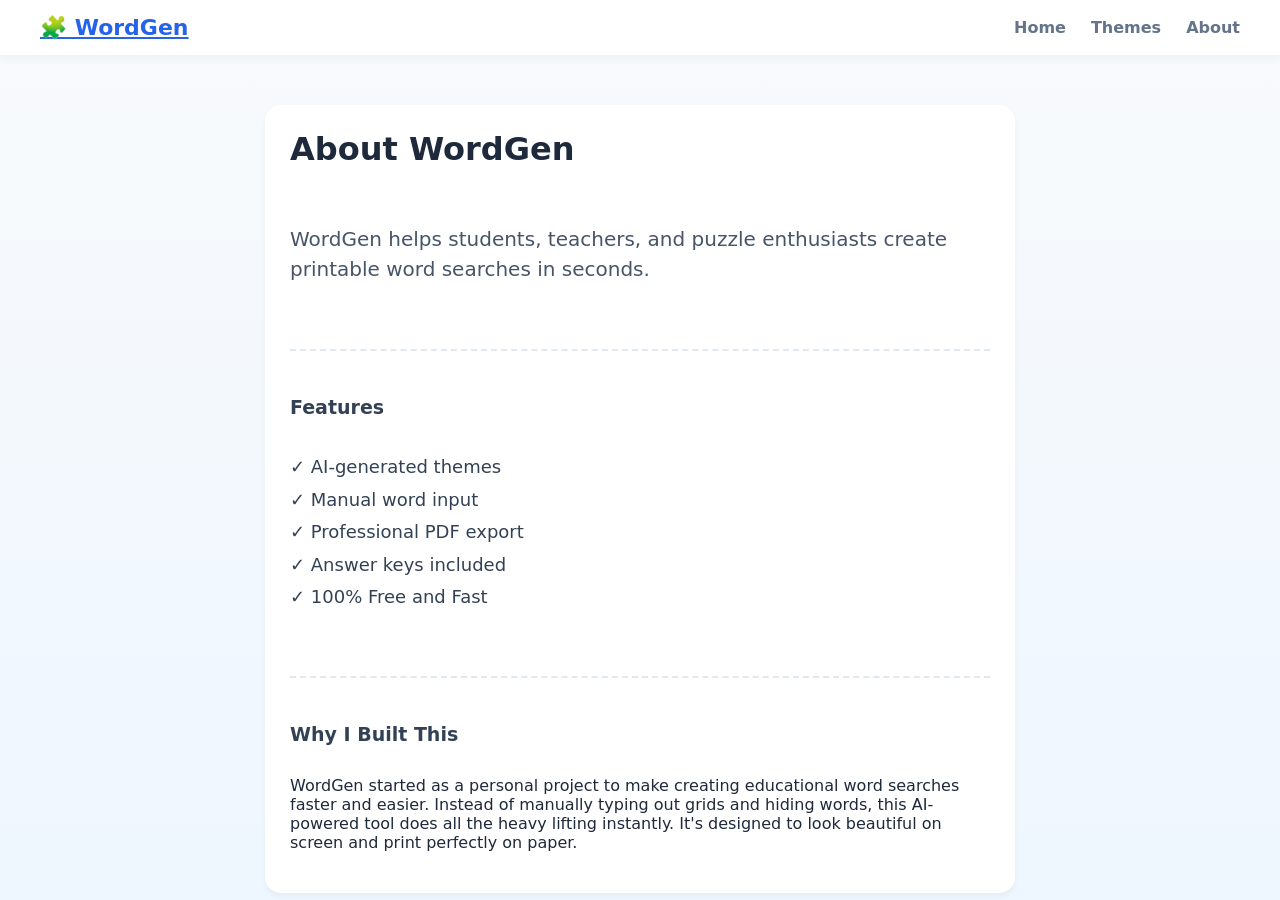
==== templates/about.html @ a491952c "Seperate Pages Add" ====
<!DOCTYPE html>
<html lang="en">
<head>
    <meta charset="UTF-8">
    <meta name="viewport" content="width=device-width, initial-scale=1.0">
    <title>About | WordGen</title>
    <link rel="icon" type="image/svg+xml" href="/static/favicon.svg">
    <link rel="stylesheet" href="/static/style.css">
</head>
<body>
    <nav class="navbar">
        <a href="/" class="logo">🧩 WordGen</a>
        <ul class="nav-links">
            <li><a href="/">Home</a></li>
            <li><a href="/themes">Themes</a></li>
            <li><a href="/about" class="active">About</a></li>
        </ul>
    </nav>

    <div class="about-container card" style="margin-top: 50px;">
        <h1>About WordGen</h1>
        <p class="about-lead">WordGen helps students, teachers, and puzzle enthusiasts create printable word searches in seconds.</p>
        
        <hr>
        
        <h3>Features</h3>
        <ul class="feature-list">
            <li>✓ AI-generated themes</li>
            <li>✓ Manual word input</li>
            <li>✓ Professional PDF export</li>
            <li>✓ Answer keys included</li>
            <li>✓ 100% Free and Fast</li>
        </ul>

        <hr>

        <h3>Why I Built This</h3>
        <p>WordGen started as a personal project to make creating educational word searches faster and easier. Instead of manually typing out grids and hiding words, this AI-powered tool does all the heavy lifting instantly. It's designed to look beautiful on screen and print perfectly on paper.</p>
    </div>
</body>
</html>
---- static/style.css ----
body {
    font-family: 'Segoe UI', system-ui, sans-serif;
    background: linear-gradient(to bottom, #f8fafc, #eef6ff);
    color: #1e293b;
    margin: 0;
    padding: 0;
    min-height: 100vh;
}

/* Navbar */
.navbar {
    display: flex;
    justify-content: space-between;
    align-items: center;
    padding: 15px 40px;
    background: white;
    box-shadow: 0 2px 10px rgba(0,0,0,0.05);
}
.logo { font-size: 22px; font-weight: 800; color: #2563eb; }
.nav-links { list-style: none; display: flex; gap: 25px; margin: 0; padding: 0; }
.nav-links a { text-decoration: none; color: #64748b; font-weight: 600; transition: color 0.2s; }
.nav-links a:hover { color: #2563eb; }

/* Page Routing */
.page-content { display: none; padding-bottom: 80px; }
.page-content.active { display: block; animation: fadeIn 0.3s ease; }
@keyframes fadeIn { from { opacity: 0; transform: translateY(10px); } to { opacity: 1; transform: translateY(0); } }

/* Hero */
.hero { text-align: center; padding: 50px 20px 40px 20px; }
.hero h1 { font-size: 46px; margin: 0 0 10px 0; color: #0f172a; font-weight: 800; }
.hero p { font-size: 20px; color: #64748b; margin: 0; }

/* Home Layout */
.main-layout {
    display: flex;
    flex-wrap: wrap;
    gap: 40px;
    max-width: 1200px;
    margin: 0 auto;
    padding: 0 20px;
    justify-content: center;
    align-items: flex-start;
}

.controls-section { flex: 1; min-width: 320px; max-width: 400px; display: flex; flex-direction: column; gap: 25px; }

/* Cards & Inputs */
.card {
    background: white;
    padding: 25px;
    border-radius: 16px;
    box-shadow: 0 4px 6px rgba(0,0,0,0.04);
    display: flex;
    flex-direction: column;
    gap: 15px;
    transition: transform 0.2s ease, box-shadow 0.2s ease;
}
.card:hover { transform: translateY(-4px); box-shadow: 0 15px 30px rgba(0,0,0,0.1); }
.card h3 { margin: 0; color: #334155; font-size: 19px; }

input, textarea, select {
    padding: 14px;
    border: 2px solid #e2e8f0;
    border-radius: 10px;
    font-size: 15px;
    outline: none;
    transition: border-color 0.2s;
    font-family: inherit;
}
input:focus, textarea:focus, select:focus { border-color: #3b82f6; }

button {
    background-color: #3b82f6;
    color: white;
    border: none;
    padding: 14px;
    border-radius: 10px;
    cursor: pointer;
    font-size: 16px;
    font-weight: 700;
    transition: all 0.2s;
}
button:hover { background-color: #2563eb; transform: translateY(-2px); }
.alt-btn { background-color: #64748b; }
.alt-btn:hover { background-color: #475569; }

/* Stats Card */
.global-stats .stat-row { display: flex; justify-content: space-between; font-size: 15px; color: #475569; border-bottom: 1px solid #f1f5f9; padding-bottom: 8px; }
.global-stats .stat-row:last-child { border-bottom: none; padding-bottom: 0; }
.global-stats strong { color: #0f172a; }

/* Puzzle Area */
.puzzle-section { flex: 2; min-width: 350px; display: flex; flex-direction: column; align-items: center; width: 100%; }
#loading-message { font-size: 18px; font-weight: 600; color: #2563eb; margin-bottom: 20px; }

.puzzle-container {
    background: white;
    padding: 40px;
    border-radius: 24px;
    box-shadow: 0 20px 50px rgba(0,0,0,0.08);
    width: 100%;
    max-width: 650px;
    background-image: radial-gradient(#e2e8f0 2px, transparent 2px);
    background-size: 30px 30px;
}

.puzzle-stats { display: flex; justify-content: center; gap: 15px; margin-bottom: 30px; padding-bottom: 25px; border-bottom: 2px dashed #e2e8f0; }
.stat-badge { background: #eff6ff; color: #1d4ed8; padding: 8px 16px; border-radius: 8px; font-size: 15px; font-weight: 700; }

.grid {
    display: grid;
    gap: 4px;
    justify-content: center;
    margin-bottom: 40px;
    background: white;
    padding: 20px;
    border-radius: 12px;
    box-shadow: inset 0 0 0 2px #f1f5f9;
}
.cell { aspect-ratio: 1; display: flex; align-items: center; justify-content: center; font-weight: 800; font-size: 18px; color: #334155; background: #f8fafc; border-radius: 6px; }

.words-wrapper { background: white; padding: 20px; border-radius: 12px; }
.words-wrapper h3 { text-align: center; margin-top: 0; color: #475569; }
.word-list { list-style: none; padding: 0; display: flex; flex-wrap: wrap; gap: 12px; justify-content: center; margin: 0; }
.word-list li { background: #f1f5f9; border: 1px solid #e2e8f0; padding: 8px 16px; border-radius: 20px; font-size: 15px; font-weight: 700; color: #475569; }

.download-btn { margin-top: 30px; width: 100%; max-width: 650px; background: #10b981; font-size: 18px; padding: 16px; }
.download-btn:hover { background: #059669; }

/* Themes Page Grid */
.huge-theme-grid { display: grid; grid-template-columns: repeat(auto-fit, minmax(250px, 1fr)); gap: 20px; max-width: 1000px; margin: 0 auto; padding: 0 20px; }
.theme-card {
    background: white;
    font-size: 24px;
    font-weight: 700;
    padding: 40px 20px;
    text-align: center;
    border-radius: 16px;
    box-shadow: 0 4px 6px rgba(0,0,0,0.05);
    cursor: pointer;
    transition: all 0.2s ease;
    color: #1e293b;
    border: 2px solid transparent;
}
.theme-card:hover { transform: translateY(-5px) scale(1.02); box-shadow: 0 20px 40px rgba(0,0,0,0.1); border-color: #3b82f6; color: #3b82f6; }

/* About Page */
.about-container { max-width: 700px; margin: 0 auto; }
.about-container h1 { font-size: 32px; margin-top: 0; }
.about-lead { font-size: 20px; color: #475569; line-height: 1.5; }
.feature-list { list-style: none; padding: 0; font-size: 18px; line-height: 1.8; color: #334155; }
hr { border: none; border-top: 2px dashed #e2e8f0; margin: 30px 0; }

/* About Page Feature Cards */
.feature-card {
    font-size: 18px;
    padding: 25px 15px;
    cursor: default;
    box-shadow: 0 4px 6px rgba(0,0,0,0.04);
}

.feature-card:hover {
    transform: none;
    border-color: transparent;
    color: #1e293b;
    box-shadow: 0 4px 6px rgba(0,0,0,0.04);
}

/* Story Card matching the Theme design */
.about-story-card {
    background: white;
    max-width: 800px;
    margin: 0 auto;
    padding: 40px;
    border-radius: 16px;
    box-shadow: 0 4px 6px rgba(0,0,0,0.05);
    border: 2px solid transparent;
    transition: all 0.2s ease;
    text-align: center;
}

.about-story-card:hover {
    transform: translateY(-5px);
    box-shadow: 0 20px 40px rgba(0,0,0,0.1);
    border-color: #3b82f6;
}

.about-story-card h2 {
    font-size: 28px;
    margin-top: 0;
    margin-bottom: 16px;
    color: #0f172a;
}

.about-story-card p {
    font-size: 18px;
    line-height: 1.7;
    color: #475569;
    margin: 0;
}
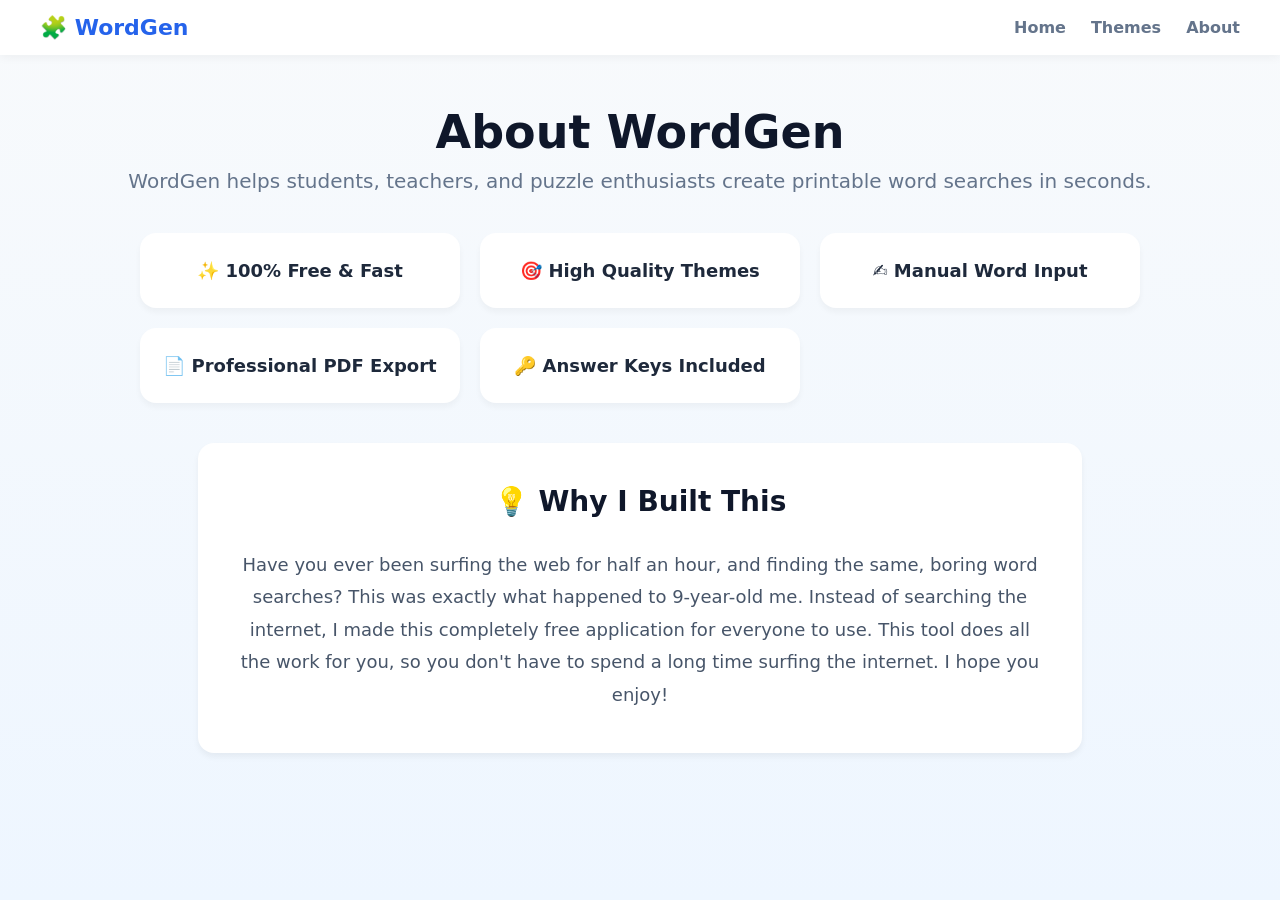
==== commit 154bae39: "Add Solve Features" ====
--- a/templates/about.html
+++ b/templates/about.html
@@ -3,13 +3,18 @@
 <head>
     <meta charset="UTF-8">
     <meta name="viewport" content="width=device-width, initial-scale=1.0">
-    <title>About | WordGen</title>
-    <link rel="icon" type="image/svg+xml" href="/static/favicon.svg">
+    <title>WordGen | About</title>
+    <link rel="icon" type="image/png" href="/static/logo.png">
     <link rel="stylesheet" href="/static/style.css">
+    <link rel="manifest" href="/static/manifest.json">
+    <meta name="theme-color" content="#3b82f6">
+    <meta name="apple-mobile-web-app-capable" content="yes">
+    <meta name="apple-mobile-web-app-status-bar-style" content="default">
+    <meta name="apple-mobile-web-app-title" content="WordGen">
 </head>
 <body>
     <nav class="navbar">
-        <a href="/" class="logo">🧩 WordGen</a>
+        <a href="/" class="logo" style="text-decoration: none;">🧩 WordGen</a>
         <ul class="nav-links">
             <li><a href="/">Home</a></li>
             <li><a href="/themes">Themes</a></li>
@@ -17,25 +22,41 @@
         </ul>
     </nav>
 
-    <div class="about-container card" style="margin-top: 50px;">
-        <h1>About WordGen</h1>
-        <p class="about-lead">WordGen helps students, teachers, and puzzle enthusiasts create printable word searches in seconds.</p>
-        
-        <hr>
-        
-        <h3>Features</h3>
-        <ul class="feature-list">
-            <li>✓ AI-generated themes</li>
-            <li>✓ Manual word input</li>
-            <li>✓ Professional PDF export</li>
-            <li>✓ Answer keys included</li>
-            <li>✓ 100% Free and Fast</li>
-        </ul>
+    <!-- PAGE: ABOUT -->
+    <div id="page-about" class="page-content active">
+        <header class="hero">
+            <h1>About WordGen</h1>
+            <p>WordGen helps students, teachers, and puzzle enthusiasts create printable word searches in seconds.</p>
+        </header>
 
-        <hr>
+        <div class="huge-theme-grid" style="margin-bottom: 40px;">
+            <!-- Feature Highlights Grid Cards -->
+            <div class="theme-card feature-card">✨ 100% Free & Fast</div>
+            <div class="theme-card feature-card">🎯 High Quality Themes</div>
+            <div class="theme-card feature-card">✍️ Manual Word Input</div>
+            <div class="theme-card feature-card">📄 Professional PDF Export</div>
+            <div class="theme-card feature-card">🔑 Answer Keys Included</div>
+        </div>
 
-        <h3>Why I Built This</h3>
-        <p>WordGen started as a personal project to make creating educational word searches faster and easier. Instead of manually typing out grids and hiding words, this AI-powered tool does all the heavy lifting instantly. It's designed to look beautiful on screen and print perfectly on paper.</p>
+        <!-- Story Card styled like a featured Theme Card -->
+        <div class="about-story-card card" style="max-width: 800px; margin: 0 auto; padding: 40px; text-align: center;">
+            <h2 style="font-size: 28px; margin-top: 0; color: #0f172a;">💡 Why I Built This</h2>
+            <p style="font-size: 18px; line-height: 1.8; color: #475569; margin-bottom: 0;">
+                Have you ever been surfing the web for half an hour, and finding the same, boring word searches? 
+                This was exactly what happened to 9-year-old me. Instead of searching the internet, I made this completely 
+                free application for everyone to use. This tool does all the work for you, so you don't have to spend a 
+                long time surfing the internet. I hope you enjoy!
+            </p>
+        </div>
     </div>
+    <script>
+    if ('serviceWorker' in navigator) {
+        window.addEventListener('load', () => {
+        navigator.serviceWorker.register('/static/sw.js')
+            .then(reg => console.log('Service Worker registered!'))
+            .catch(err => console.log('Service Worker registration failed:', err));
+        });
+    }
+    </script>
 </body>
 </html>
--- a/static/style.css
+++ b/static/style.css
@@ -198,4 +198,48 @@
     line-height: 1.7;
     color: #475569;
     margin: 0;
-}+}
+
+/* Play Button on Home Page */
+.play-btn { background: #8b5cf6; }
+.play-btn:hover { background: #7c3aed; }
+
+/* Solve Page UI */
+.solve-hud { display: flex; justify-content: space-between; align-items: center; background: white; padding: 15px 25px; border-radius: 12px; box-shadow: 0 4px 6px rgba(0,0,0,0.05); margin-bottom: 25px; width: 100%; max-width: 800px; }
+.solve-timer { font-size: 24px; font-weight: 800; color: #1e293b; font-variant-numeric: tabular-nums; }
+.progress-bar-container { flex: 1; margin: 0 20px; background: #e2e8f0; height: 12px; border-radius: 6px; overflow: hidden; }
+.progress-bar-fill { background: #10b981; height: 100%; width: 0%; transition: width 0.3s ease; }
+.hint-btn { background: #f59e0b; padding: 10px 20px; font-size: 14px; }
+.hint-btn:hover { background: #d97706; }
+
+.solve-layout { display: flex; flex-wrap: wrap; gap: 30px; max-width: 1000px; margin: 0 auto; justify-content: center; align-items: flex-start; }
+.solve-grid-container { flex: 2; min-width: 320px; max-width: 600px; background: white; padding: 20px; border-radius: 20px; box-shadow: 0 10px 30px rgba(0,0,0,0.08); }
+.solve-words-container { flex: 1; min-width: 250px; background: white; padding: 25px; border-radius: 20px; box-shadow: 0 10px 30px rgba(0,0,0,0.08); }
+
+.solve-grid { display: grid; gap: 4px; width: 100%; aspect-ratio: 1; user-select: none; }
+.solve-cell { display: flex; align-items: center; justify-content: center; font-weight: 800; font-size: clamp(14px, 4vw, 22px); color: #334155; background: #f8fafc; border-radius: 10%; cursor: pointer; transition: all 0.1s ease; }
+.solve-cell:hover { background: #e2e8f0; }
+
+/* Interactive Game States */
+.solve-cell.selected { background: #93c5fd; color: #1e40af; transform: scale(0.95); }
+.solve-cell.found { background: #10b981; color: white; }
+.solve-cell.glow { animation: pulseGlow 1.5s infinite; background: #fde68a; color: #b45309; }
+
+@keyframes pulseGlow {
+    0% { box-shadow: 0 0 0 0 rgba(245, 158, 11, 0.7); }
+    70% { box-shadow: 0 0 0 15px rgba(245, 158, 11, 0); }
+    100% { box-shadow: 0 0 0 0 rgba(245, 158, 11, 0); }
+}
+
+.solve-word-list { list-style: none; padding: 0; margin: 0; display: flex; flex-direction: column; gap: 10px; }
+.solve-word-list li { padding: 12px; background: #f1f5f9; border-radius: 8px; font-weight: 700; color: #475569; display: flex; align-items: center; transition: all 0.3s ease; }
+.solve-word-list li::before { content: '◻️'; margin-right: 10px; font-size: 14px; }
+.solve-word-list li.found { background: #d1fae5; color: #065f46; text-decoration: line-through; opacity: 0.6; }
+.solve-word-list li.found::before { content: '✅'; }
+
+/* Win Modal */
+.win-modal { position: fixed; top: 0; left: 0; width: 100%; height: 100%; background: rgba(0,0,0,0.5); display: flex; align-items: center; justify-content: center; z-index: 1000; opacity: 0; pointer-events: none; transition: opacity 0.3s ease; }
+.win-modal.active { opacity: 1; pointer-events: all; }
+.win-content { background: white; padding: 40px; border-radius: 20px; text-align: center; transform: translateY(20px); transition: transform 0.3s ease; }
+.win-modal.active .win-content { transform: translateY(0); }
+.win-content h2 { font-size: 36px; margin-top: 0; color: #10b981; }
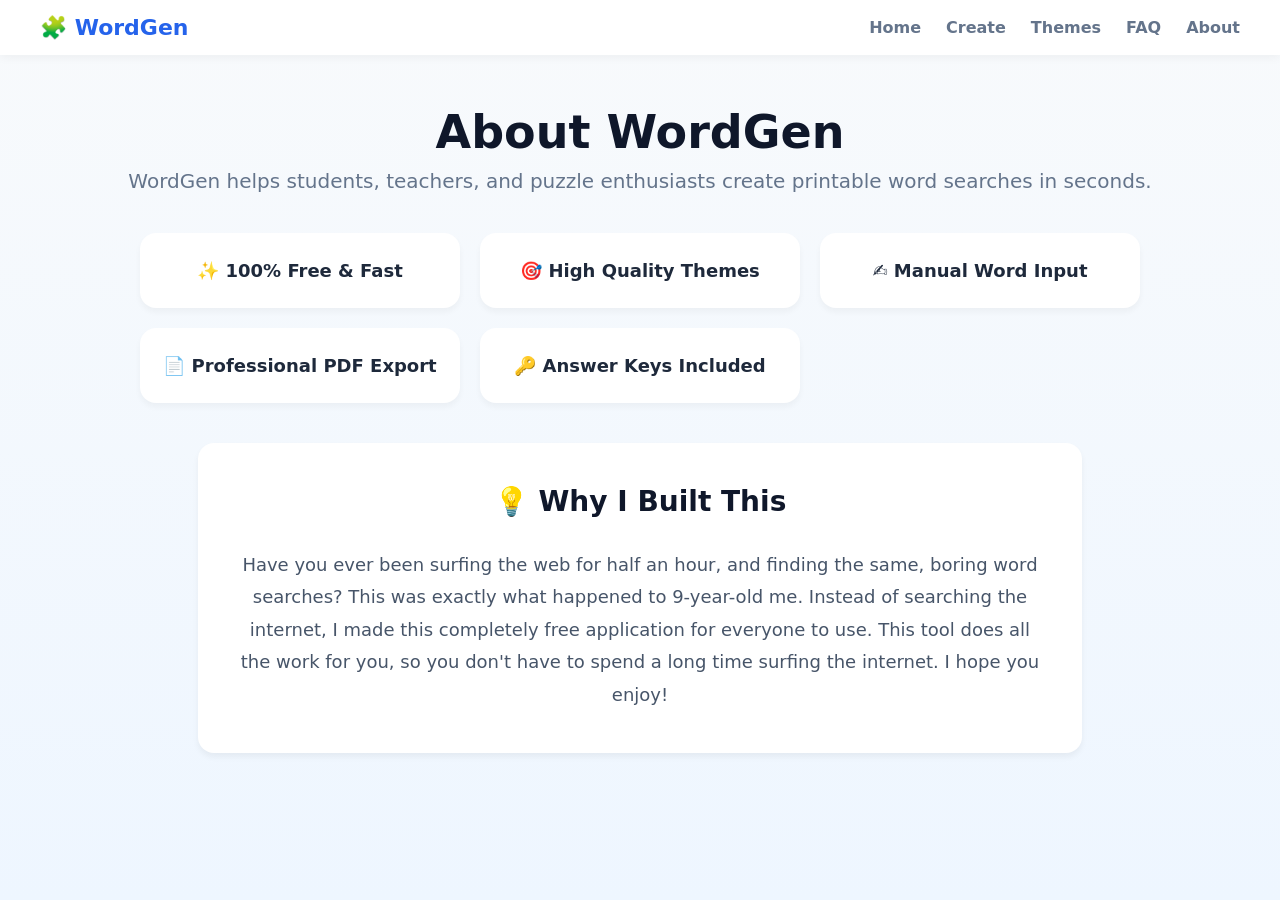
==== commit fbbcb62c: "Fixed several bugs, added Pause/Resume features, etc." ====
--- a/templates/about.html
+++ b/templates/about.html
@@ -17,8 +17,10 @@
         <a href="/" class="logo" style="text-decoration: none;">🧩 WordGen</a>
         <ul class="nav-links">
             <li><a href="/">Home</a></li>
+            <li><a href="/create">Create</a></li>
             <li><a href="/themes">Themes</a></li>
-            <li><a href="/about" class="active">About</a></li>
+            <li><a href="/faq">FAQ</a></li>
+            <li><a href="/about">About</a></li>
         </ul>
     </nav>
 
--- a/static/style.css
+++ b/static/style.css
@@ -242,4 +242,57 @@
 .win-modal.active { opacity: 1; pointer-events: all; }
 .win-content { background: white; padding: 40px; border-radius: 20px; text-align: center; transform: translateY(20px); transition: transform 0.3s ease; }
 .win-modal.active .win-content { transform: translateY(0); }
-.win-content h2 { font-size: 36px; margin-top: 0; color: #10b981; }+.win-content h2 { font-size: 36px; margin-top: 0; color: #10b981; }
+
+/* Redesign Styles */
+.hero-redesign {
+    background: linear-gradient(135deg, rgba(15, 23, 42, 0.85), rgba(59, 130, 246, 0.8)), url('data:image/svg+xml;utf8,<svg width="40" height="40" viewBox="0 0 40 40" xmlns="http://www.w3.org/2000/svg"><circle cx="20" cy="20" r="1.5" fill="rgba(255,255,255,0.15)"/></svg>');
+    background-size: cover, 40px 40px;
+    color: white;
+    padding: 80px 20px;
+    text-align: center;
+    border-radius: 0 0 40px 40px;
+    margin-bottom: 40px;
+    box-shadow: 0 10px 30px rgba(0,0,0,0.1);
+}
+.hero-title { font-size: 48px; margin-bottom: 20px; font-weight: 800; line-height: 1.2; }
+.hero-subtitle { font-size: 20px; color: #e2e8f0; margin-bottom: 35px; line-height: 1.5; }
+.hero-buttons { display: flex; gap: 20px; justify-content: center; }
+.primary-btn { background: #10b981; font-size: 18px; padding: 15px 30px; border: none; border-radius: 8px; color: white; cursor: pointer; font-weight: bold;}
+.primary-btn:hover { background: #059669; }
+.secondary-btn { background: transparent; border: 2px solid white; color: white; font-size: 18px; padding: 15px 30px; border-radius: 8px; cursor: pointer; font-weight: bold;}
+.secondary-btn:hover { background: rgba(255,255,255,0.1); }
+
+.daily-card-container { display: flex; justify-content: center; margin: -80px auto 40px auto; padding: 0 20px; position: relative; z-index: 10; max-width: 600px; }
+.daily-card { width: 100%; border: 3px solid #3b82f6; text-align: center; background: white; padding: 30px; border-radius: 12px; box-shadow: 0 20px 40px rgba(0,0,0,0.15); }
+.daily-header { background: #3b82f6; color: white; display: inline-block; padding: 5px 15px; border-radius: 20px; font-weight: bold; font-size: 14px; margin-bottom: 15px; text-transform: uppercase; letter-spacing: 1px; }
+.play-daily-btn { background: #3b82f6; width: 100%; margin-top: 15px; font-size: 18px; color: white; border: none; padding: 12px; border-radius: 8px; cursor: pointer; font-weight: bold;}
+.play-daily-btn:hover { background: #2563eb; }
+
+.share-btn { background: #ec4899; }
+.share-btn:hover { background: #db2777; }
+
+/* FAQ Styles */
+.faq-container { max-width: 800px; margin: 40px auto; display: flex; flex-direction: column; gap: 20px; padding: 0 20px; }
+.faq-item { background: white; padding: 25px; border-radius: 12px; box-shadow: 0 4px 6px rgba(0,0,0,0.05); }
+.faq-item h3 { margin-top: 0; color: #1e293b; font-size: 20px; }
+.faq-item p { color: #475569; margin-bottom: 0; line-height: 1.6; }
+
+/* Remove solid green background, just darken the text for found words */
+.solve-cell.found {
+    background: transparent !important;
+    color: #064e3b !important; /* Dark green text */
+    font-weight: 900;
+}
+
+/* Pause Game Blur Effect */
+.paused-blur {
+    filter: blur(10px);
+    pointer-events: none;
+    opacity: 0.5;
+    transition: all 0.3s ease;
+}
+
+.pause-btn { background: #3b82f6; padding: 10px 18px; font-size: 14px; border: none; border-radius: 8px; color: white; cursor: pointer; font-weight: bold; }
+.pause-btn:hover { background: #2563eb; }
+.pause-btn.active { background: #10b981; }
